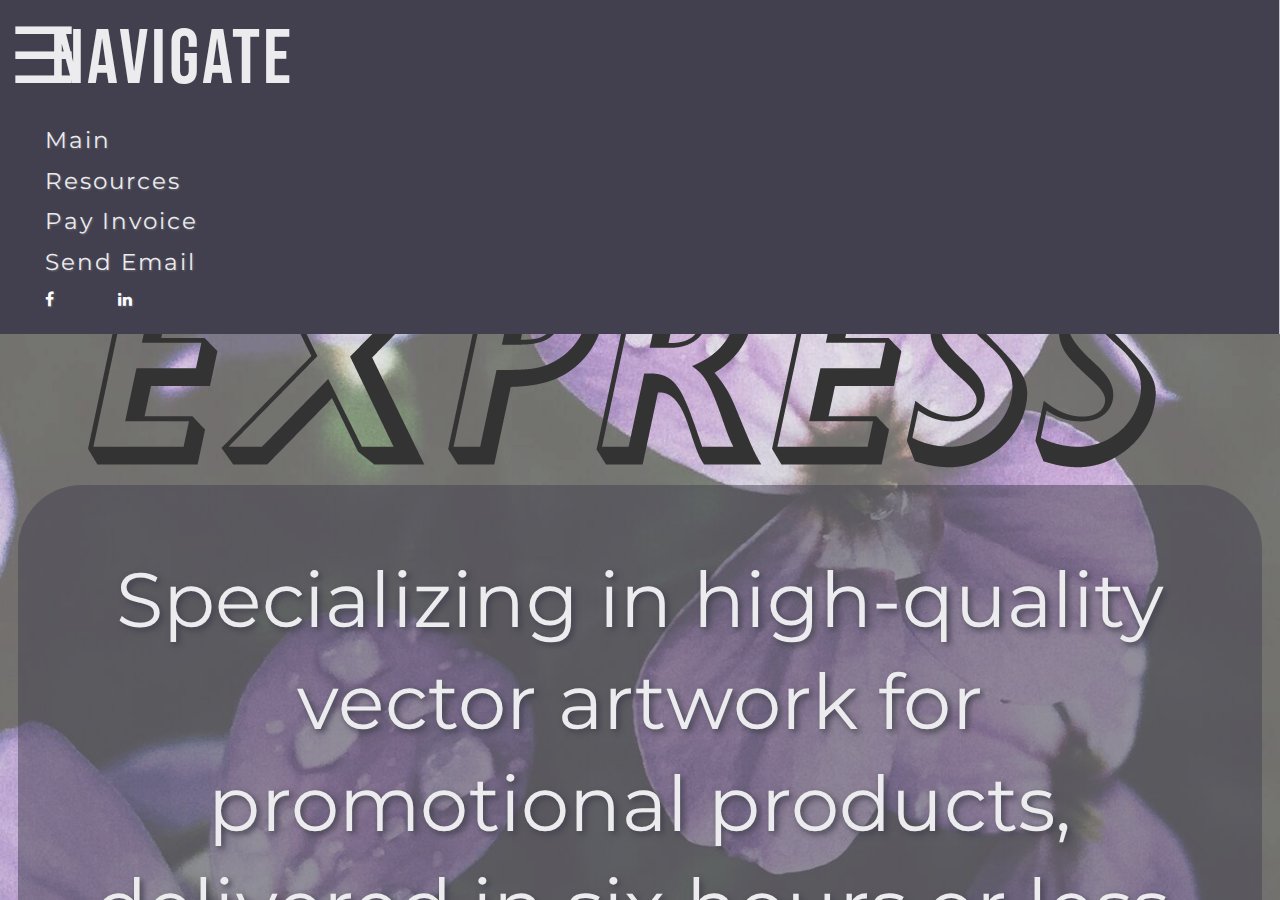
==== index.html @ 09d8ce14 "logo" ====
<!DOCTYPE html>
<html lang="en">
<head>
	<!-- Global site tag (gtag.js) - Google Analytics -->
	<script async src="https://www.googletagmanager.com/gtag/js?id=UA-150814080-2"></script>
	<script>
  	window.dataLayer = window.dataLayer || [];
  	function gtag(){dataLayer.push(arguments);}
  	gtag('js', new Date());

  	gtag('config', 'UA-150814080-2');
	</script>
	<meta charset="UTF-8">
	<meta name="viewport" content="width=device-width, initial-scale=1.0">
	<title>Cristiana Barboza</title>
	<!-- RESET -->
	<link rel="stylesheet" href="vendor/css/reset.css">
	<!-- BOX-SIZING RESET -->
	<link rel="stylesheet" href="vendor/css/box-sizing.css">
	<!-- LINK STYLESHEET -->
	<link rel="stylesheet" href="css/style.css">
	<!-- LINK JQUERY -->
	<script src="vendor/jquery/jquery.js"></script>
	<!-- LINK SCRIPT -->
	<script src="scripts/index.js"></script>
	<!-- LINK FONTS -->
	<link href="https://fonts.googleapis.com/css?family=Bebas+Neue&display=swap" rel="stylesheet">
	<link href="https://fonts.googleapis.com/css2?family=Lato&family=Montserrat&display=swap" rel="stylesheet">
		<!-- fonts go here -->
		<!-- SOCIAL MEDIA ICON LIBRARY -->
		<link href="https://maxcdn.bootstrapcdn.com/font-awesome/4.1.0/css/font-awesome.min.css" rel="stylesheet">
</head>
<body>
	<div class="main flex">

		<!-- NAVIGATION -->
		<div class="nav-container flex">
			<p class="navcontrol"><span class="toggle">☰</span> Navigate</p>
			<div class="nav-links flex">
				<a class="nav-link" href="index.html">Main</a>
				<a class="nav-link" href="resources.html">Resources</a>
				<a class="nav-link" href="pay.html">Pay Invoice</a>
				<a class="nav-link" href="mailto:contact@cbdesigns.com">Send Email</a>
				<div class="social flex">
					<a href="https://www.facebook.com/cbdesigns" class="fa fa-facebook" target="_blank"></a>
					<a href="https://www.linkedin.com/in/cbdesigns/" class="fa fa-linkedin" target="_blank"></a>
				</div>
			</div>
		</div>
		<!-- END NAVIGATION -->


		<!-- MAIN -->
		<div class="photo">
			<div id="main"class="section flex-column flex-center">
				<div class="logo">
						<img src="images/logo.png" alt="CB Designs Logo">
				</div>
				<div class="task grey">
					<p>Specializing in high-quality vector artwork for promotional products, delivered in six hours or less.</p>
				</div>

				<div class="task grey">
					<a href="resources.html">
						<h3>View Resources</h3>
					</a>
					<p>Choose from thousands of options for artwork, colors, fonts, and more.</p>
				</div>

				<div class="task grey">
					<a href="mailto:contact@cbdesigns.com">
						<h3>Send me an email</h3>
					</a>
				</div>

				<div class="task grey">
					<a href="pay.html">
						<h3>Pay Your Invoice</h3>
						<p>Pay instantly via PayPal, Venmo, or CashApp.</p>
					</a>
				</div>

				<div class="task grey">
					<a href="https://www.cristianabarboza.com/portfolio.html#graphicart" target="_blank">
						<h3>View My Past Work</h3>
					</a>
				</div>




			</div>
		</div>
	</div>


</body>

</html>
---- vendor/css/box-sizing.css ----
html {
  -webkit-box-sizing: border-box;
  -moz-box-sizing: border-box;
  box-sizing: border-box;
}
*, *:before, *:after {
  -webkit-box-sizing: inherit;
  -moz-box-sizing: inherit;
  box-sizing: inherit;
}
---- css/style.css ----
html {
  -webkit-box-sizing: border-box;
  -moz-box-sizing: border-box;
  box-sizing: border-box;
}

*, *:before, *:after {
  -webkit-box-sizing: inherit;
  -moz-box-sizing: inherit;
  box-sizing: inherit;
  }

a {
  text-decoration: none;
  color: inherit;
}

.flex {
	display: flex;
}

.flex-row {
  display: flex;
	flex-direction: row;
}

.flex-column {
  display: flex;
	flex-direction: column;
}

.flex-center {
  display: flex;
  justify-content: center;
  align-items: center;
}

.hide {
  display: none;
}


/* GLOBAL */
body {
  width: 100%;
  height: 100vh;
  font-family: 'Montserrat', serif;
  color: #ecebed;
}
body:before {
content: "";
display: block;
position: fixed;
left: 0;
top: 0;
width: 100%;
height: 100%;
z-index: -10;
background: url("../images/purp.jpg") no-repeat center center;
-webkit-background-size: cover;
-moz-background-size: cover;
-o-background-size: cover;
background-size: cover;
}
.main {
  height: 100vh;
  flex-direction: column;
}
.photo {
  background-image: url("../images/purp.jpg");
  background-repeat: no-repeat;
  background-position: left;
  background-size: cover;
  overflow-y: scroll;
}
.section {
  width: 100%;
  color: #ecebed;
  text-shadow: 3px 3px 6px #42404e;
  padding: 10vh 2vh 2vh;
  background: rgba(255,255,255,0.3);
}

h1, h2, h3, .navcontrol {
  font-family: 'Bebas Neue', cursive;
}

h1 {
  font-size: 27vw;
  text-align: center;
}

h2 {
  font-size: 12vw;
  line-height: 15vw;
}

h3 {
  font-size: 10vw;
  line-height: 6vh;
  text-align: center;
}
#portfolio h3 {
  margin-top: 5vw;
}
h4 {
  font-size: 6vw;
  line-height: 8vw;
  font-weight: bold;
  margin-bottom: 1vh;
}
h1, h2, h3, h4 {
  letter-spacing: 1.5px;
}
p {
  font-size: 6vw;
  line-height: 8vw;
  letter-spacing: .02vw;
  text-align: center;
}
p > a {
  font-family: 'Bebas Neue';
  font-size: 7vw;
  letter-spacing: 2px;
}
h2, #about p {
  text-shadow: 2px 2px 4px #42404e;
}
.nav-link, .social a, .email:hover {
  text-shadow: 1px 1px 2px #676671;
}
.grid-box.graphic:hover, .photo-column img:hover, .exit:hover {
  cursor: pointer;
}

/* LOGO */
.logo {
  padding-right: 2vh;
}
.logo img {
  width: 100%;
}
/* NAVIGATION */
.nav-container {
  max-height: 100vh;
  background: #42404e;
  border-right: 1px solid #c6c5c9;
  padding: 1vh;
  flex-direction: column;
  position: fixed;
  width: 100%;
}
.nav-links {
  flex-direction: column;
  padding: 2vh 4vh;
}
.nav-link {
  font-size: 2.5vh;
  letter-spacing: 2px;
  padding: 0 0 2vh;
}
.nav-link:hover {
  background: #c6c5c9;
  color: #42404e;
  text-shadow: 1px 1px 2px #a09fa6;
}
.social a:hover {
  opacity: 0.3;
}
.fa {
  font-size: 3vh;
  text-align: center;
  text-decoration: none;
  background: transparent;
  color: white;
  border-radius: 2px;
}
.fa:not(:first-child) {
  padding-left: 5vw;
}
.email {
  font-size: 6vw;
  padding-top: 4vw;
  text-align: center;
}
.email:hover {
  color: rgba(236,235,237,0.3);
  background: inherit;
}
.navcontrol {
  font-family: 'Bebas Neue';
  letter-spacing: 3px;
  text-align: left;
}
.toggle {
  display: inline-block;
  width: 3vh;
}

/* FRONT PAGE */
.description {
  padding-bottom: 10vw;
  border-bottom: 5px solid #ecebed;
  margin-bottom: 10vw;
}
.task {
  margin: 1.5vh 0;
}
.task p {
  text-indent: 0;
}
.grid {
  flex-wrap: wrap-reverse;
  width: 100%;
  padding: 3vw 0;
  border-top: 3px solid #ecebed;
}
.grid a, .grid-box.graphic {
  display: block;
  width: 100%;
  height: 25vh;
  margin-bottom: 2%;
}

.grid-box {
  width: 100%;
  height: 100%;
  text-align: center;
  border-radius: 8px;
  background-size: cover;
  background-position: top;
  box-shadow: 3px 3px 6px #42404e;
}

.grid-box-text {
  width: 100%;
  height: 100%;
  background: rgba(255,255,255,0.5);
  border-radius: 8px;
  justify-content: space-around;
  padding: 3vw;
}

.grid-box-text:hover {
  color: #42404e;
  text-shadow: 2px 2px 2px #27262e;
  background: rgba(255,255,255,0.3);
}


/* WEBSITE IMAGES */
#blackjack {
  background-image: url("../images/websites/blackjack.png");
}

#chloe {
  background-image: url("../images/websites/chloe.png");
}

#bpa {
  background-image: url("../images/websites/bigpurple.png");
}

#ams {
  background-image: url("../images/websites/amesministorage.png");
}

#hcvr {
  background-image: url("../images/websites/happycampervacationrentals.png");
}

#tfc {
  background-image: url("../images/websites/funkychickencafe.png");
}
.grid-box.graphic h3 {
  text-align: center;
  padding: 0;
  margin: 0;
  font-size: 6vh;
}

#seo {
  background-image: url("../images/graphics/SEO.png");
}

#socialmedia {
  background-image: url("../images/graphics/socialmedia.png");
}

#websites {
  background-image: url("../images/graphics/websites.png");
}

#gsd {
  background-image: url("../images/graphics/gsd.png");
}

#logo {
  background-image: url("../images/graphics/logo.jpg");
}

#gps {
  background-image: url("../images/graphics/gpsad.png");
}

#crazysister {
  background-image: url("../images/graphics/crazysister.jpg");
}

#lovenotes {
  background-image: url("../images/graphics/lovenotes.jpg");
}

#ribbon {
  background-image: url("../images/graphics/ribbon.jpg");
}

#experience h3 {
  padding-bottom: 5vh;
}

.grey {
  width: 100%;
  background: rgba(66,64,78,0.5);
  padding: 5vw;
  border-radius: 5vw;
}

.job {
  margin: 3% 6%;
  padding: 0 6% 3% ;
  border-bottom: 1px solid #ecebed;
}
.photo-bin {
	width: 100%;
	justify-content: space-between;
}

.photo-column {
	width: 33%;
}

.photo-column div {
  background: white;
  margin-bottom: 1.5%;
}

.photo-column img {
  display: block;
	width: 100%;
	opacity: 0.5;
  border: 0;
	-webkit-transition: opacity 0.8s;
	transition: opacity 0.8s;
	transition-timing-function: ease-in-out;
}

.photo-column img:hover {
	opacity: 1;
}

.big-photo {
  width: 100%;
  height: 100vh;
  background: rgba(1,1,1,0.8);
  position: fixed;
  top: 0;
  left: 0;
  z-index: 1;
}
.enlarged {
  max-width: 90vw;
  max-height: 90vh;
  box-shadow: 6px 6px 10px #131317;
  margin: auto 0;
}

.exit {
  font-size: 20vw;
  font-weight: bold;
}

.exit:hover {
  opacity: .5;
}
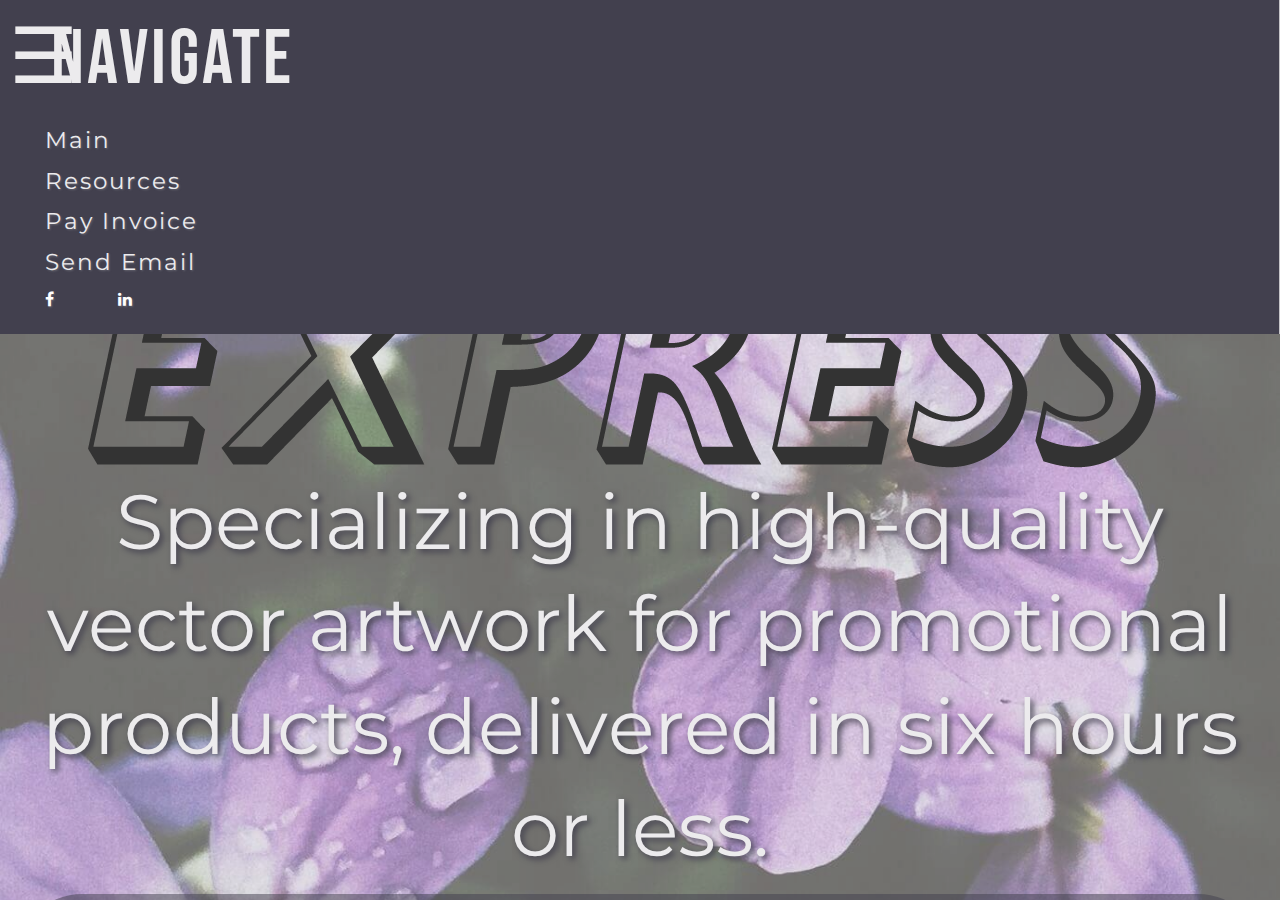
==== commit 61c9aac3: "Update index.html" ====
--- a/index.html
+++ b/index.html
@@ -56,9 +56,7 @@
 				<div class="logo">
 						<img src="images/logo.png" alt="CB Designs Logo">
 				</div>
-				<div class="task grey">
-					<p>Specializing in high-quality vector artwork for promotional products, delivered in six hours or less.</p>
-				</div>
+				<p>Specializing in high-quality vector artwork for promotional products, delivered in six hours or less.</p>
 
 				<div class="task grey">
 					<a href="resources.html">
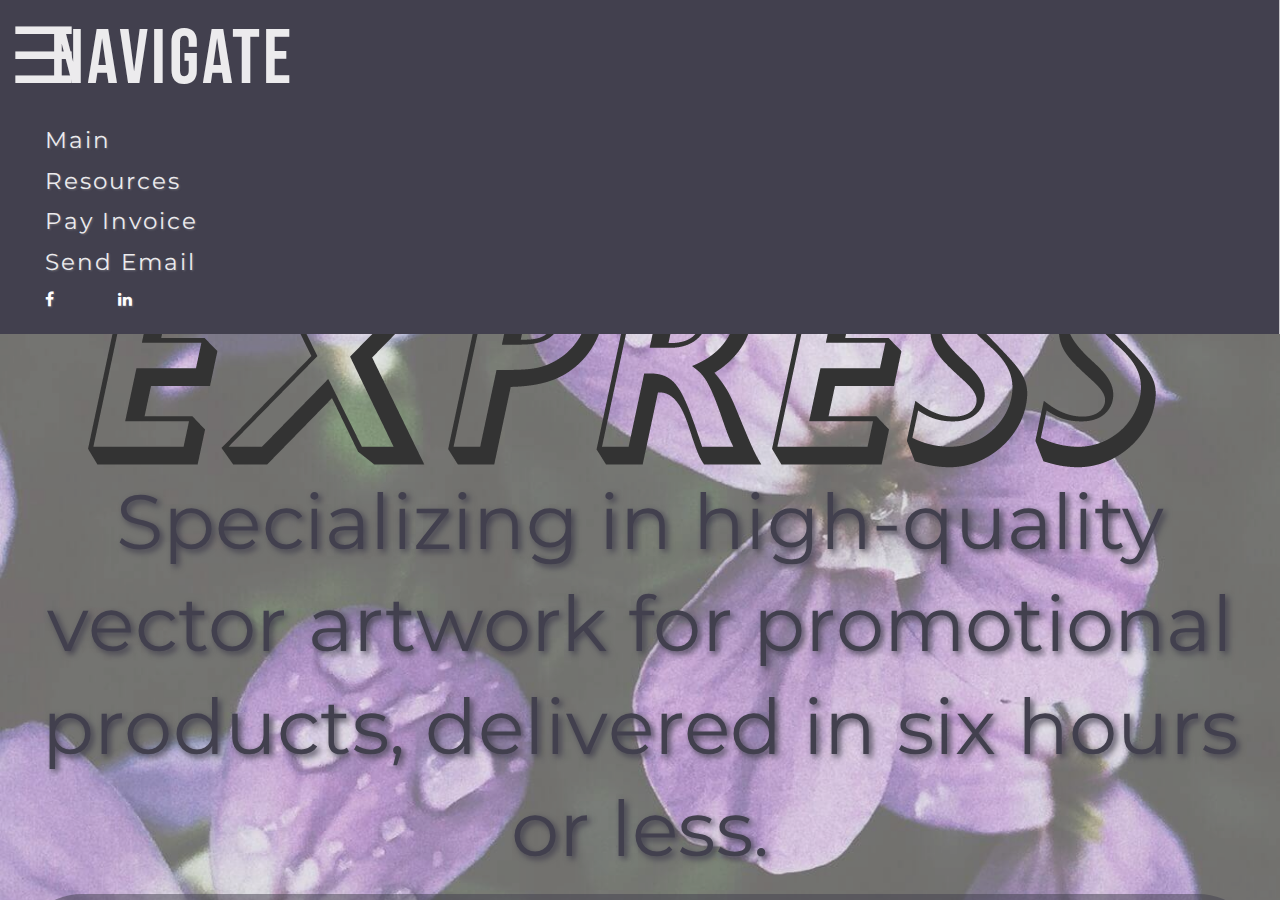
==== commit 14917b70: "darktext" ====
--- a/index.html
+++ b/index.html
@@ -56,7 +56,7 @@
 				<div class="logo">
 						<img src="images/logo.png" alt="CB Designs Logo">
 				</div>
-				<p>Specializing in high-quality vector artwork for promotional products, delivered in six hours or less.</p>
+				<p class="dark-text">Specializing in high-quality vector artwork for promotional products, delivered in six hours or less.</p>
 
 				<div class="task grey">
 					<a href="resources.html">
--- a/css/style.css
+++ b/css/style.css
@@ -80,21 +80,17 @@
   padding: 10vh 2vh 2vh;
   background: rgba(255,255,255,0.3);
 }
-
 h1, h2, h3, .navcontrol {
   font-family: 'Bebas Neue', cursive;
 }
-
 h1 {
   font-size: 27vw;
   text-align: center;
 }
-
 h2 {
   font-size: 12vw;
   line-height: 15vw;
 }
-
 h3 {
   font-size: 10vw;
   line-height: 6vh;
@@ -122,6 +118,9 @@
   font-family: 'Bebas Neue';
   font-size: 7vw;
   letter-spacing: 2px;
+}
+p.dark-text {
+  color: #42404e;
 }
 h2, #about p {
   text-shadow: 2px 2px 4px #42404e;
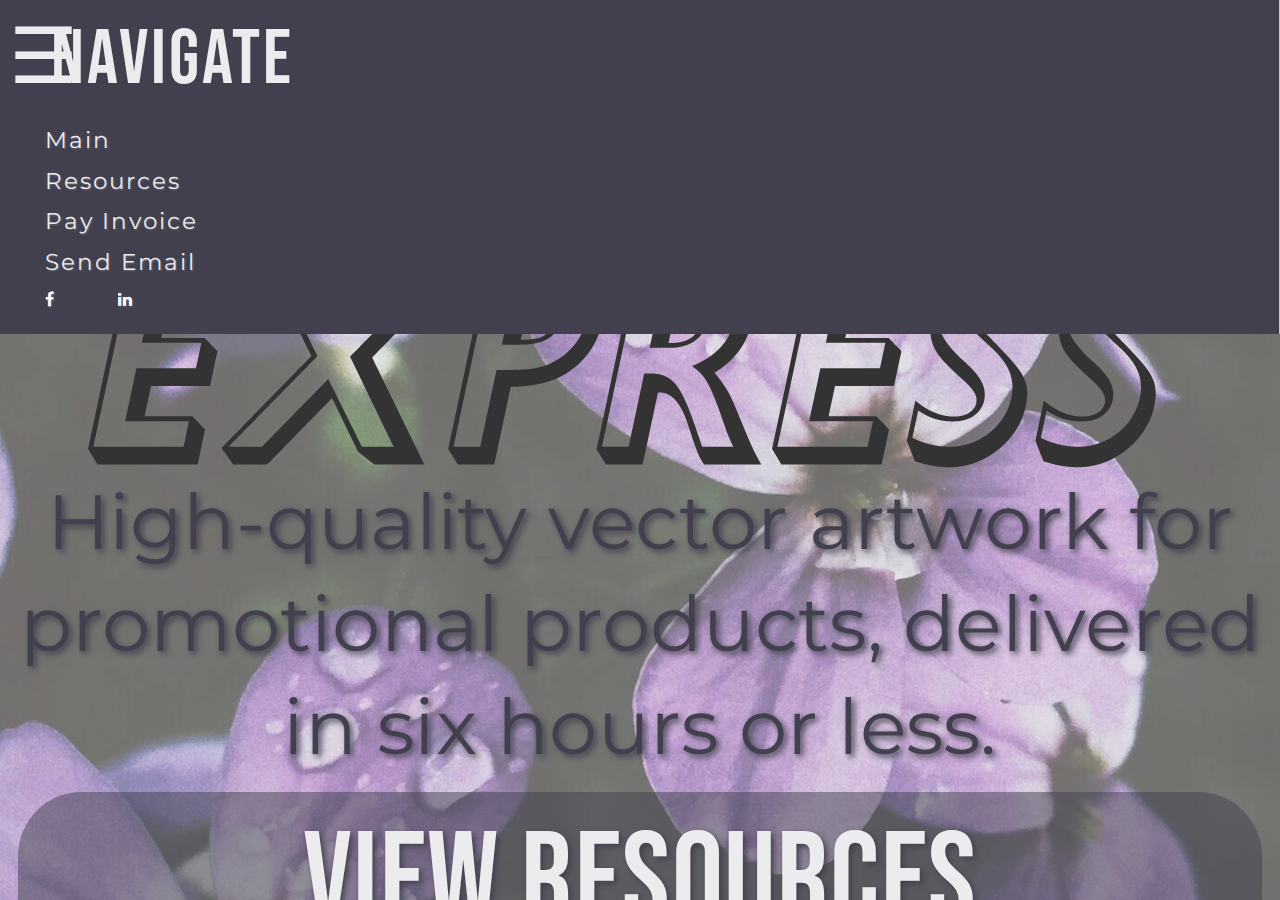
==== commit 77588dd0: "Update index.html" ====
--- a/index.html
+++ b/index.html
@@ -56,7 +56,7 @@
 				<div class="logo">
 						<img src="images/logo.png" alt="CB Designs Logo">
 				</div>
-				<p class="dark-text">Specializing in high-quality vector artwork for promotional products, delivered in six hours or less.</p>
+				<p class="dark-text">High-quality vector artwork for promotional products, delivered in six hours or less.</p>
 
 				<div class="task grey">
 					<a href="resources.html">
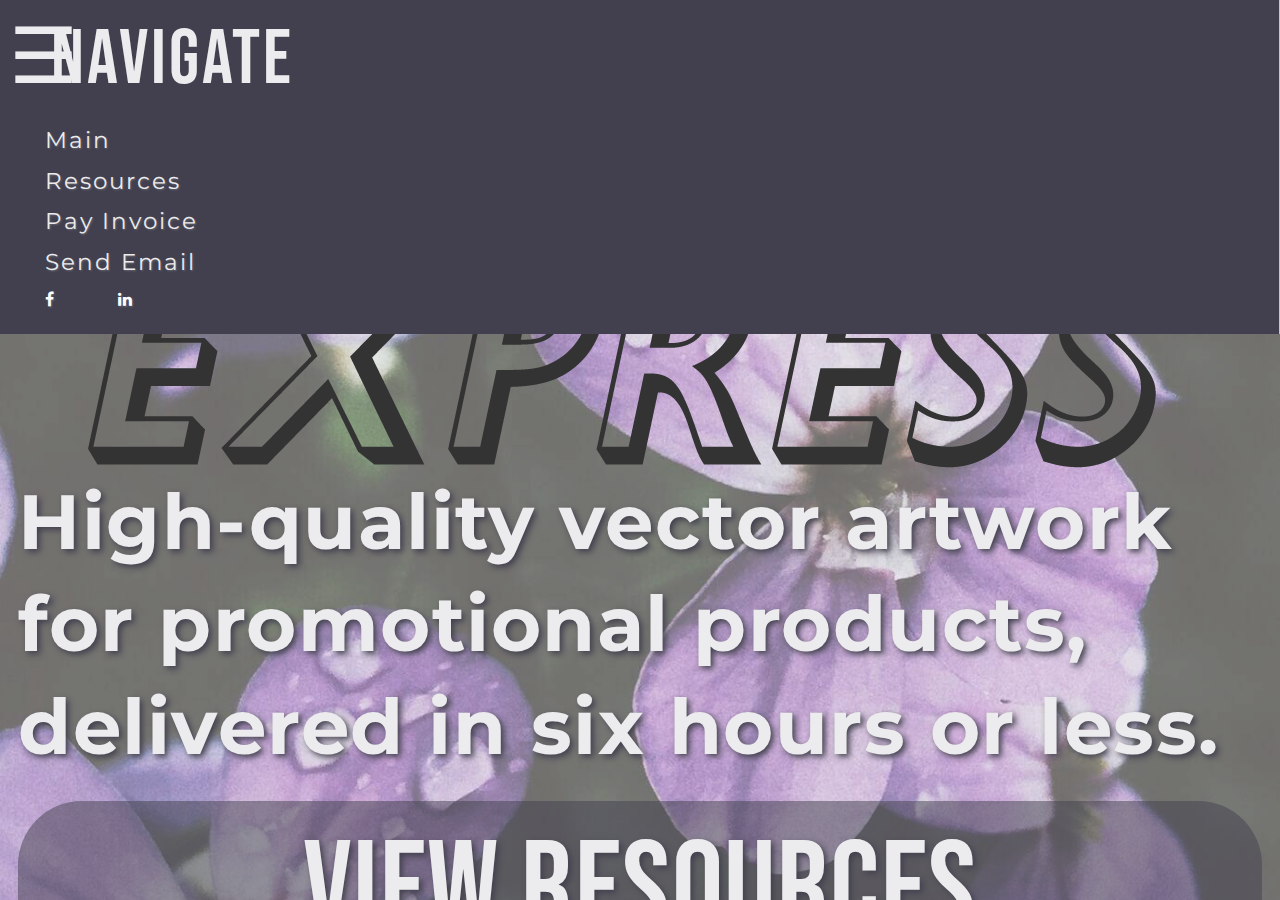
==== commit 7a71fced: "Update index.html" ====
--- a/index.html
+++ b/index.html
@@ -56,7 +56,7 @@
 				<div class="logo">
 						<img src="images/logo.png" alt="CB Designs Logo">
 				</div>
-				<p class="dark-text">High-quality vector artwork for promotional products, delivered in six hours or less.</p>
+				<h4 class="dark-text">High-quality vector artwork for promotional products, delivered in six hours or less.</h4>
 
 				<div class="task grey">
 					<a href="resources.html">
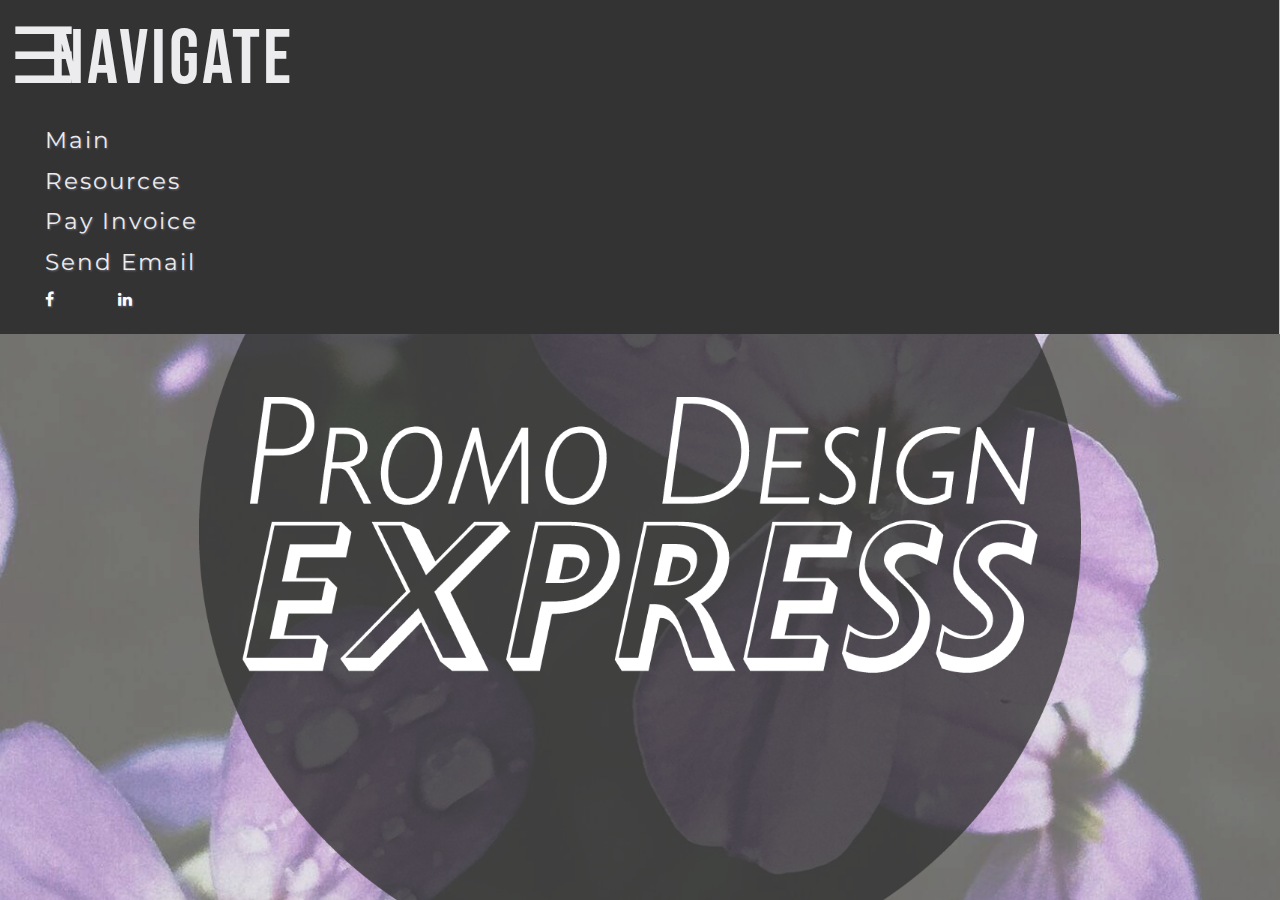
==== commit b11ec871: "finalize for now" ====
--- a/index.html
+++ b/index.html
@@ -52,11 +52,11 @@
 
 		<!-- MAIN -->
 		<div class="photo">
-			<div id="main"class="section flex-column flex-center">
-				<div class="logo">
+			<div class="section flex-column flex-center">
+				<div class="logo flex-center">
 						<img src="images/logo.png" alt="CB Designs Logo">
 				</div>
-				<h4 class="dark-text">High-quality vector artwork for promotional products, delivered in six hours or less.</h4>
+				<h4>High-quality vector artwork for promotional products<br>Delivered in six hours or less.</h4>
 
 				<div class="task grey">
 					<a href="resources.html">
@@ -67,20 +67,20 @@
 
 				<div class="task grey">
 					<a href="mailto:contact@cbdesigns.com">
-						<h3>Send me an email</h3>
+						<h3>Send an email</h3>
 					</a>
 				</div>
 
 				<div class="task grey">
 					<a href="pay.html">
 						<h3>Pay Your Invoice</h3>
-						<p>Pay instantly via PayPal, Venmo, or CashApp.</p>
+						<p>Pay instantly via PayPal.</p>
 					</a>
 				</div>
 
 				<div class="task grey">
 					<a href="https://www.cristianabarboza.com/portfolio.html#graphicart" target="_blank">
-						<h3>View My Past Work</h3>
+						<h3>View Past Work</h3>
 					</a>
 				</div>
 
--- a/css/style.css
+++ b/css/style.css
@@ -76,9 +76,10 @@
 .section {
   width: 100%;
   color: #ecebed;
-  text-shadow: 3px 3px 6px #42404e;
+  text-shadow: 3px 3px 6px #333;
   padding: 10vh 2vh 2vh;
   background: rgba(255,255,255,0.3);
+  min-height: 100vh;
 }
 h1, h2, h3, .navcontrol {
   font-family: 'Bebas Neue', cursive;
@@ -104,6 +105,13 @@
   line-height: 8vw;
   font-weight: bold;
   margin-bottom: 1vh;
+  text-align: center;
+  text-transform: uppercase;
+}
+a > h4 {
+  font-size: 4vw;
+  line-height: 6vw;
+  text-align: left;
 }
 h1, h2, h3, h4 {
   letter-spacing: 1.5px;
@@ -119,11 +127,18 @@
   font-size: 7vw;
   letter-spacing: 2px;
 }
-p.dark-text {
-  color: #42404e;
+.left-align * {
+  text-align: left;
+}
+.left-align p {
+  font-size: 4.5vw;
+  text-decoration: underline;
+}
+.italic {
+  font-style: italic;
 }
 h2, #about p {
-  text-shadow: 2px 2px 4px #42404e;
+  text-shadow: 2px 2px 4px #333;
 }
 .nav-link, .social a, .email:hover {
   text-shadow: 1px 1px 2px #676671;
@@ -134,15 +149,23 @@
 
 /* LOGO */
 .logo {
+  padding-bottom: 2vh;
+}
+.logo img {
+  width: 75%;
+}
+.header {
+  width: 100%;
+  align-items: center;
+}
+.header img {
+  height: 10vh;
   padding-right: 2vh;
-}
-.logo img {
-  width: 100%;
 }
 /* NAVIGATION */
 .nav-container {
   max-height: 100vh;
-  background: #42404e;
+  background: #333;
   border-right: 1px solid #c6c5c9;
   padding: 1vh;
   flex-direction: column;
@@ -160,7 +183,7 @@
 }
 .nav-link:hover {
   background: #c6c5c9;
-  color: #42404e;
+  color: #333;
   text-shadow: 1px 1px 2px #a09fa6;
 }
 .social a:hover {
@@ -204,6 +227,8 @@
 }
 .task {
   margin: 1.5vh 0;
+  display: flex;
+  flex-direction: column;
 }
 .task p {
   text-indent: 0;
@@ -228,7 +253,7 @@
   border-radius: 8px;
   background-size: cover;
   background-position: top;
-  box-shadow: 3px 3px 6px #42404e;
+  box-shadow: 3px 3px 6px #333;
 }
 
 .grid-box-text {
@@ -241,7 +266,7 @@
 }
 
 .grid-box-text:hover {
-  color: #42404e;
+  color: #333;
   text-shadow: 2px 2px 2px #27262e;
   background: rgba(255,255,255,0.3);
 }
@@ -319,8 +344,8 @@
 }
 
 .grey {
-  width: 100%;
-  background: rgba(66,64,78,0.5);
+  background: rgba(51,51,51,0.6);
+  width: 100%;
   padding: 5vw;
   border-radius: 5vw;
 }
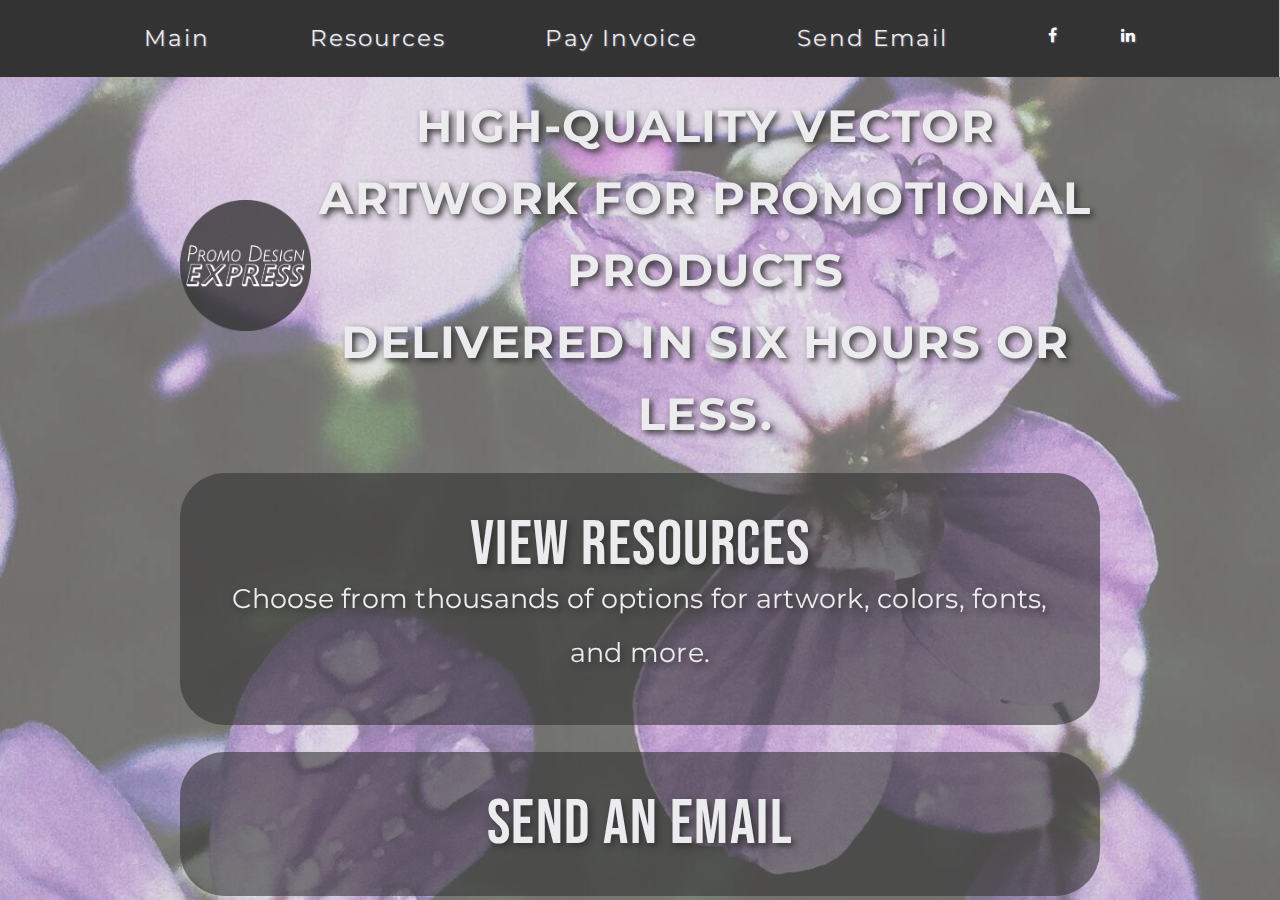
==== commit 874d20be: "nonmobile style" ====
--- a/index.html
+++ b/index.html
@@ -12,7 +12,11 @@
 	</script>
 	<meta charset="UTF-8">
 	<meta name="viewport" content="width=device-width, initial-scale=1.0">
-	<title>Cristiana Barboza</title>
+	<title>Promo Design Express</title>
+	<!-- TITLE ICON -->
+	<link rel="shortcut icon" href="images/logo-icon.png" />
+	<!-- LINK PREVIEW IMAGE -->
+	<meta property="og:image" content="images/logo.png" />
 	<!-- RESET -->
 	<link rel="stylesheet" href="vendor/css/reset.css">
 	<!-- BOX-SIZING RESET -->
@@ -53,10 +57,12 @@
 		<!-- MAIN -->
 		<div class="photo">
 			<div class="section flex-column flex-center">
-				<div class="logo flex-center">
-						<img src="images/logo.png" alt="CB Designs Logo">
+				<div class="banner flex">
+					<div class="logo flex-center">
+							<img src="images/logo.png" alt="CB Designs Logo">
+					</div>
+					<h4>High-quality vector artwork for promotional products<br>Delivered in six hours or less.</h4>
 				</div>
-				<h4>High-quality vector artwork for promotional products<br>Delivered in six hours or less.</h4>
 
 				<div class="task grey">
 					<a href="resources.html">
--- a/css/style.css
+++ b/css/style.css
@@ -62,6 +62,10 @@
 -o-background-size: cover;
 background-size: cover;
 }
+.banner {
+  flex-direction: column;
+  align-items: center;
+}
 .main {
   height: 100vh;
   flex-direction: column;
@@ -407,3 +411,50 @@
 .exit:hover {
   opacity: .5;
 }
+
+@media screen and (min-width: 800px) {
+  .navcontrol {
+    display: none;
+  }
+  .nav-links {
+    flex-direction: row;
+    justify-content: space-evenly;
+  }
+  .nav-link {
+    padding: 0;
+  }
+  .banner {
+    flex-direction: row;
+  }
+  h2 {
+      font-size: 12vh;
+      line-height: 15vh;
+  }
+  h3 {
+    font-size: 7vh;
+  }
+  h4 {
+    font-size: 5vh;
+    line-height: 8vh;
+  }
+  p {
+    font-size: 3vh;
+    line-height: 6vh;
+  }
+  .left-align p {
+    font-size: 3vh;
+  }
+  .section {
+    padding: 10vh 20vh 2vh;
+  }
+  .logo {
+    width: 30%;
+  }
+  .logo img {
+    width: 100%;
+  }
+  .grey {
+    padding: 5vh;
+    border-radius: 5vh;
+  }
+}
